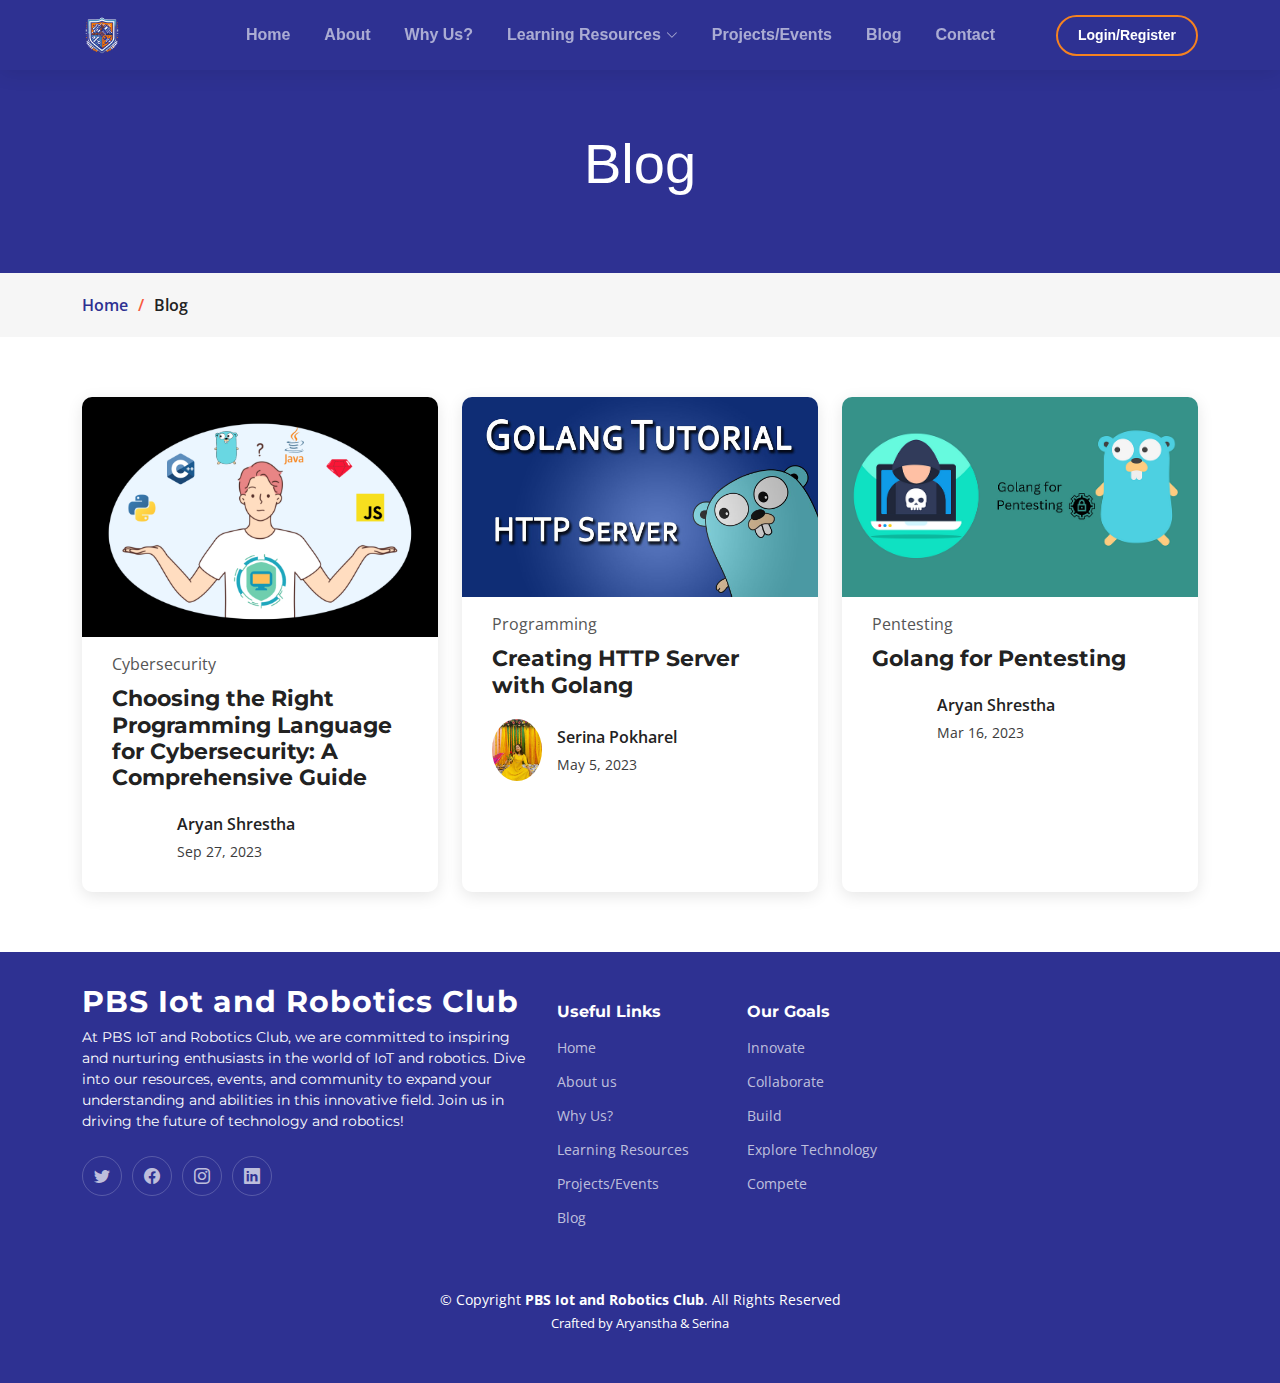
==== blog.html @ 66f0a3c2 "roboiot" ====
<!DOCTYPE html>
<html lang="en">

<head>
  <meta charset="utf-8">
  <meta content="width=device-width, initial-scale=1.0" name="viewport">

  <title>Blog - PBS Iot and Robotics Club</title>
  <meta property="og:url" content="https://pbscybsec.github.io">
  <meta property="og:title" content="Presidential CyberSecurity Club">
  <meta name="og:description" content="Welcome to the PBS CyberSecurity Club. Explore cybersecurity topics and resources with us.">
  <meta name="keywords" content="cybersecurity, PBS CyberSecurity Club, online security, hacking, information security">
  <meta property="og:image" content="https://c-d5tp.onrender.com/assets/img/icons/logo.png">

  <!-- Favicons -->
  <link href="assets/img/logo-scl.svg" rel="icon">
  <link href="assets/img/logo-scl.svg" rel="apple-touch-icon">

  <!-- Google Fonts -->
  <link rel="preconnect" href="https://fonts.googleapis.com">
  <link rel="preconnect" href="https://fonts.gstatic.com" crossorigin>
  <link href="https://fonts.googleapis.com/css2?family=Open+Sans:ital,wght@0,300;0,400;0,500;0,600;0,700;1,300;1,400;1,600;1,700&family=Montserrat:ital,wght@0,300;0,400;0,500;0,600;0,700;1,300;1,400;1,500;1,600;1,700&family=Raleway:ital,wght@0,300;0,400;0,500;0,600;0,700;1,300;1,400;1,500;1,600;1,700&display=swap" rel="stylesheet">

  <!-- Vendor CSS Files -->
  <link href="assets/vendor/bootstrap/css/bootstrap.min.css" rel="stylesheet">
  <link href="assets/vendor/bootstrap-icons/bootstrap-icons.css" rel="stylesheet">
  <link href="assets/vendor/aos/aos.css" rel="stylesheet">
  <link href="assets/vendor/glightbox/css/glightbox.min.css" rel="stylesheet">
  <link href="assets/vendor/swiper/swiper-bundle.min.css" rel="stylesheet">
  <link href='https://unpkg.com/boxicons@2.1.4/css/boxicons.min.css' rel='stylesheet'>

  <link href="assets/css/main.css" rel="stylesheet">
</head>

<body>

<header id="header" class="header d-flex align-items-center">

  <div class="container-fluid container-xl d-flex align-items-center justify-content-between">
    <a href="index.html" class="logo d-flex align-items-center">
      <img src="assets/img/logo-scl.png" alt="">
    </a>
    <nav id="navbar" class="navbar">
      <ul>
        <li><a href="./index.html#hero">Home</a></li>
        <li><a href="./index.html#about">About</a></li>
        <li><a href="./index.html#why-us">Why Us?</a></li>
        <li class="dropdown"><a href=""><span>Learning Resources</span> <i class="bi bi-chevron-down dropdown-indicator"></i></a>
          <ul>
            <li><a href="learning.html">PDF Books</a></li>
            <li><a href="videos.html">Videos</a></li>
            <li><a href="play_ctf.html">Facts</a></li>
            <li><a href="https://wokwi.com/">Build</a></li>
          </ul>
        </li>
        <li><a href="projects.html">Projects/Events</a></li>
        <li><a href="#">Blog</a></li>
        <li><a href="index.html#contact">Contact</a></li>
        <li><a class="getstarted scrollto" href="https://pbscybsec.vercel.app">Login/Register</a></li>
      </ul>
    </nav><!-- .navbar -->

    <i class="mobile-nav-toggle mobile-nav-show bi bi-list"></i>
    <i class="mobile-nav-toggle mobile-nav-hide d-none bi bi-x"></i>

  </div>
</header>

  <!-- End Header -->

  <main id="main">

    <!-- ======= Breadcrumbs ======= -->
    <div class="breadcrumbs">
      <div class="page-header d-flex align-items-center" style="background-image: url('');">
        <div class="container position-relative">
          <div class="row d-flex justify-content-center">
            <div class="col-lg-6 text-center">
              <h2>Blog</h2>
              <p></p>
            </div>
          </div>
        </div>
      </div>
      <nav>
        <div class="container">
          <ol>
            <li><a href="index.html">Home</a></li>
            <li>Blog</li>
          </ol>
        </div>
      </nav>
    </div><!-- End Breadcrumbs -->

    <!-- ======= Blog Section ======= -->
    <section id="blog" class="blog">
      <div class="container" data-aos="fade-up">

        <div class="row gy-4 posts-list">

          <div class="col-xl-4 col-md-6">
            <article>

              <div class="post-img">
                <img src="assets/img/blog/what.png" alt="" class="img-fluid">
              </div>

              <p class="post-category">Cybersecurity</p>

              <h2 class="title">
                <a href="https://aryanstha.medium.com/choosing-the-right-programming-language-for-cybersecurity-a-comprehensive-guide-22551ce1dc45">Choosing the Right Programming Language for Cybersecurity: A Comprehensive Guide</a>
              </h2>

              <div class="d-flex align-items-center">
                <img src="assets/img/" alt="" class="img-fluid post-author-img flex-shrink-0">
                <div class="post-meta">
                  <p class="post-author-list">Aryan Shrestha</p>
                  <p class="post-date">
                    <time datetime="2022-01-01">Sep 27, 2023</time>
                  </p>
                </div>
              </div>

            </article>
          </div><!-- End post list item -->

          <div class="col-xl-4 col-md-6">
            <article>

              <div class="post-img">
                <img src="assets/img/blog/go.jpg" alt="" class="img-fluid">
              </div>

              <p class="post-category">Programming</p>

              <h2 class="title">
                <a href="https://code-chronicles.vercel.app/blogs/creating-a-web-server-with-golang">Creating HTTP Server with Golang</a>
              </h2>

              <div class="d-flex align-items-center">
                <img src="assets/img/blog/serina.jpg" alt="" class="img-fluid post-author-img flex-shrink-0">
                <div class="post-meta">
                  <p class="post-author-list">Serina Pokharel</p>
                  <p class="post-date">
                    <time datetime="2022-01-01">May 5, 2023</time>
                  </p>
                </div>
              </div>

            </article>
          </div><!-- End post list item -->
          <div class="col-xl-4 col-md-6">
            <article>

              <div class="post-img">
                <img src="assets/img/blog/pentest.png" alt="" class="img-fluid">
              </div>

              <p class="post-category">Pentesting</p>

              <h2 class="title">
                <a href="https://medium.com/@aryanstha/golang-for-pentester-part-1-241c0f33ff5e">Golang for Pentesting</a>
              </h2>

              <div class="d-flex align-items-center">
                <img src="assets/img/blog/" alt="" class="img-fluid post-author-img flex-shrink-0">
                <div class="post-meta">
                  <p class="post-author-list">Aryan Shrestha</p>
                  <p class="post-date">
                    <time datetime="2022-01-01">Mar 16, 2023</time>
                  </p>
                </div>
              </div>

            </article>
          </div><!-- End post list item -->


        </div><!-- End blog posts list -->

        <!--div class="blog-pagination">
          <ul class="justify-content-center">
            <li><a href="#">1</a></li>
            <li class="active"><a href="#">2</a></li>
            <li><a href="#">3</a></li>
          </ul>
        </div><-- End blog pagination -->

      </div>
    </section><!-- End Blog Section -->

  </main><!-- End #main -->

  <!-- ======= Footer ======= -->
  <footer id="footer" class="footer">

    <div class="container">
        <div class="row gy-4">
            <div class="col-lg-5 col-md-12 footer-info">
                <a href="index.html" class="logo d-flex align-items-center">
                    <span>PBS Iot and Robotics Club</span>
                </a>
                <p>At PBS IoT and Robotics Club, we are committed to inspiring and nurturing enthusiasts in the world of IoT and robotics. Dive into our resources, events, and community to expand your understanding and abilities in this innovative field. Join us in driving the future of technology and robotics!</p>
                <div class="social-links d-flex mt-4">
                    <a href="#" class="twitter"><i class="bi bi-twitter"></i></a>
                    <a href="https://www.facebook.com/pbscybsec" class="facebook"><i class="bi bi-facebook"></i></a>
                    <a href="#" class="instagram"><i class="bi bi-instagram"></i></a>
                    <a href="#" class="linkedin"><i class="bi bi-linkedin"></i></a>
                </div>
            </div>

            <div class="col-lg-2 col-6 footer-links">
                <h4>Useful Links</h4>
                <ul>
                  <li><a href="#hero">Home</a></li>
                  <li><a href="#about">About us</a></li>
                  <li><a href="#why-us">Why Us?</a></li>
                  <li><a href="#resources">Learning Resources</a></li>
                  <li><a href="#Projects/Events">Projects/Events</a></li>
                  <li><a href="blog.html">Blog</a></li>
              </ul>
          </div>

          <div class="col-lg-2 col-6 footer-links">
              <h4>Our Goals</h4>
              <ul>
                  <li><a href="#">Innovate</a></li>
                  <li><a href="#">Collaborate</a></li>
                  <li><a href="#">Build</a></li>
                  <li><a href="#">Explore Technology</a></li>
                  <li><a href="#">Compete</a></li>
                </ul>
            </div>
        </div>
    </div>

    <div class="container mt-4">
        <div class="copyright">
            &copy; Copyright <strong><span>PBS Iot and Robotics  Club</span></strong>. All Rights Reserved
        </div>
        <div class="credits">
            Crafted by <a href="https://aryanstha.me/">Aryanstha</a> & <a href="https://kanxu.vercel.app/">Serina</a>
        </div>
    </div>

</footer>

</footer>
  <!-- End Footer -->

  <a href="#" class="scroll-top d-flex align-items-center justify-content-center"><i class="bi bi-arrow-up-short"></i></a>

  <div id="preloader"></div>

  <!-- Vendor JS Files -->
  <script src="assets/vendor/bootstrap/js/bootstrap.bundle.min.js"></script>
  <script src="assets/vendor/aos/aos.js"></script>
  <script src="assets/vendor/glightbox/js/glightbox.min.js"></script>
  <script src="assets/vendor/purecounter/purecounter_vanilla.js"></script>
  <script src="assets/vendor/swiper/swiper-bundle.min.js"></script>
  <script src="assets/vendor/isotope-layout/isotope.pkgd.min.js"></script>
  <script src="assets/vendor/php-email-form/validate.js"></script>

  <!-- Template Main JS File -->
  <script src="assets/js/main.js"></script>

</body>

</html>
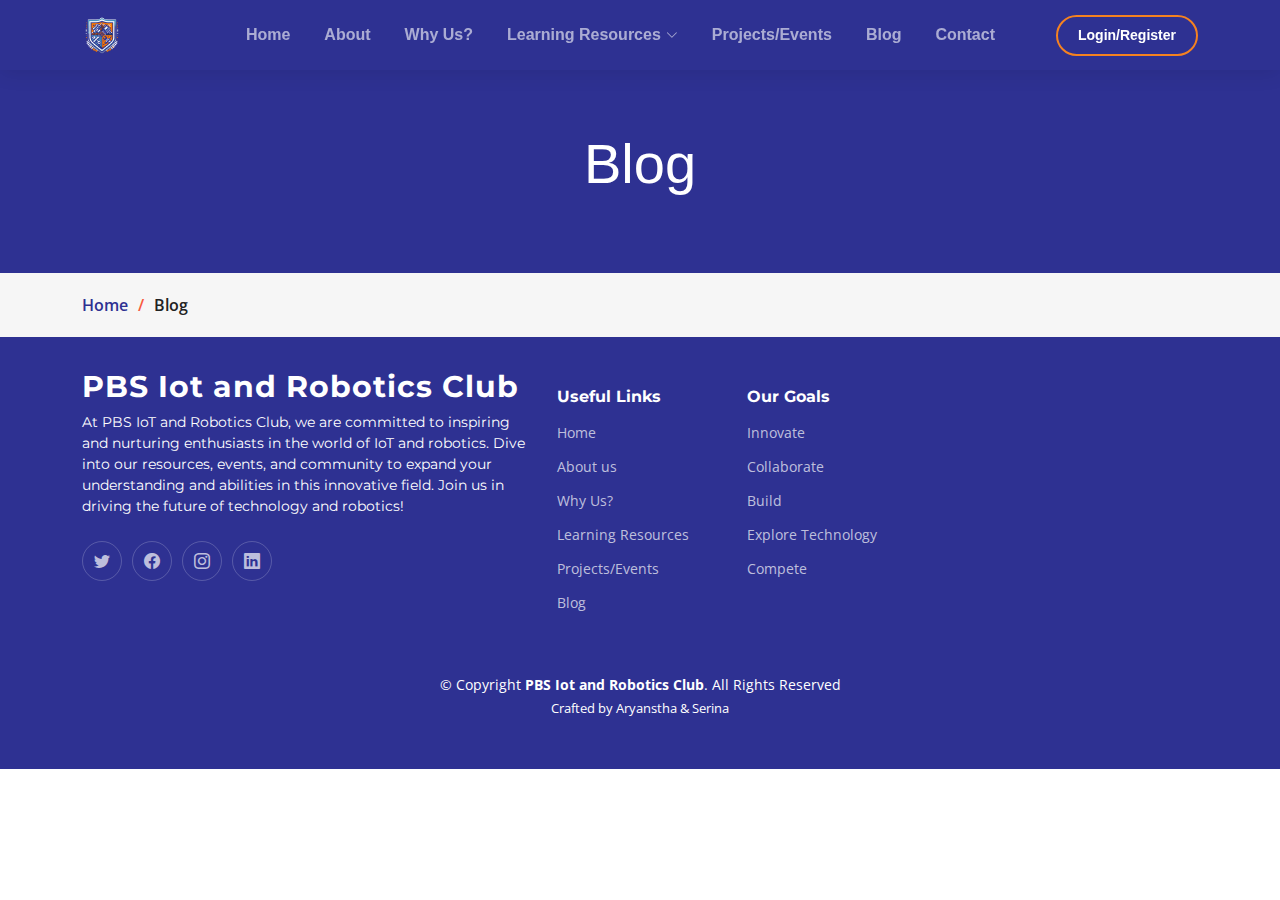
==== commit 9e51b56a: "Update blog.html" ====
--- a/blog.html
+++ b/blog.html
@@ -7,7 +7,7 @@
 
   <title>Blog - PBS Iot and Robotics Club</title>
   <meta property="og:url" content="https://pbscybsec.github.io">
-  <meta property="og:title" content="Presidential CyberSecurity Club">
+  <meta property="og:title" content="Presidential IoT and Robotics Club">
   <meta name="og:description" content="Welcome to the PBS CyberSecurity Club. Explore cybersecurity topics and resources with us.">
   <meta name="keywords" content="cybersecurity, PBS CyberSecurity Club, online security, hacking, information security">
   <meta property="og:image" content="https://c-d5tp.onrender.com/assets/img/icons/logo.png">
@@ -93,88 +93,7 @@
     </div><!-- End Breadcrumbs -->
 
     <!-- ======= Blog Section ======= -->
-    <section id="blog" class="blog">
-      <div class="container" data-aos="fade-up">
-
-        <div class="row gy-4 posts-list">
-
-          <div class="col-xl-4 col-md-6">
-            <article>
-
-              <div class="post-img">
-                <img src="assets/img/blog/what.png" alt="" class="img-fluid">
-              </div>
-
-              <p class="post-category">Cybersecurity</p>
-
-              <h2 class="title">
-                <a href="https://aryanstha.medium.com/choosing-the-right-programming-language-for-cybersecurity-a-comprehensive-guide-22551ce1dc45">Choosing the Right Programming Language for Cybersecurity: A Comprehensive Guide</a>
-              </h2>
-
-              <div class="d-flex align-items-center">
-                <img src="assets/img/" alt="" class="img-fluid post-author-img flex-shrink-0">
-                <div class="post-meta">
-                  <p class="post-author-list">Aryan Shrestha</p>
-                  <p class="post-date">
-                    <time datetime="2022-01-01">Sep 27, 2023</time>
-                  </p>
-                </div>
-              </div>
-
-            </article>
-          </div><!-- End post list item -->
-
-          <div class="col-xl-4 col-md-6">
-            <article>
-
-              <div class="post-img">
-                <img src="assets/img/blog/go.jpg" alt="" class="img-fluid">
-              </div>
-
-              <p class="post-category">Programming</p>
-
-              <h2 class="title">
-                <a href="https://code-chronicles.vercel.app/blogs/creating-a-web-server-with-golang">Creating HTTP Server with Golang</a>
-              </h2>
-
-              <div class="d-flex align-items-center">
-                <img src="assets/img/blog/serina.jpg" alt="" class="img-fluid post-author-img flex-shrink-0">
-                <div class="post-meta">
-                  <p class="post-author-list">Serina Pokharel</p>
-                  <p class="post-date">
-                    <time datetime="2022-01-01">May 5, 2023</time>
-                  </p>
-                </div>
-              </div>
-
-            </article>
-          </div><!-- End post list item -->
-          <div class="col-xl-4 col-md-6">
-            <article>
-
-              <div class="post-img">
-                <img src="assets/img/blog/pentest.png" alt="" class="img-fluid">
-              </div>
-
-              <p class="post-category">Pentesting</p>
-
-              <h2 class="title">
-                <a href="https://medium.com/@aryanstha/golang-for-pentester-part-1-241c0f33ff5e">Golang for Pentesting</a>
-              </h2>
-
-              <div class="d-flex align-items-center">
-                <img src="assets/img/blog/" alt="" class="img-fluid post-author-img flex-shrink-0">
-                <div class="post-meta">
-                  <p class="post-author-list">Aryan Shrestha</p>
-                  <p class="post-date">
-                    <time datetime="2022-01-01">Mar 16, 2023</time>
-                  </p>
-                </div>
-              </div>
-
-            </article>
-          </div><!-- End post list item -->
-
+  
 
         </div><!-- End blog posts list -->
 
@@ -266,4 +185,4 @@
 
 </body>
 
-</html>+</html>
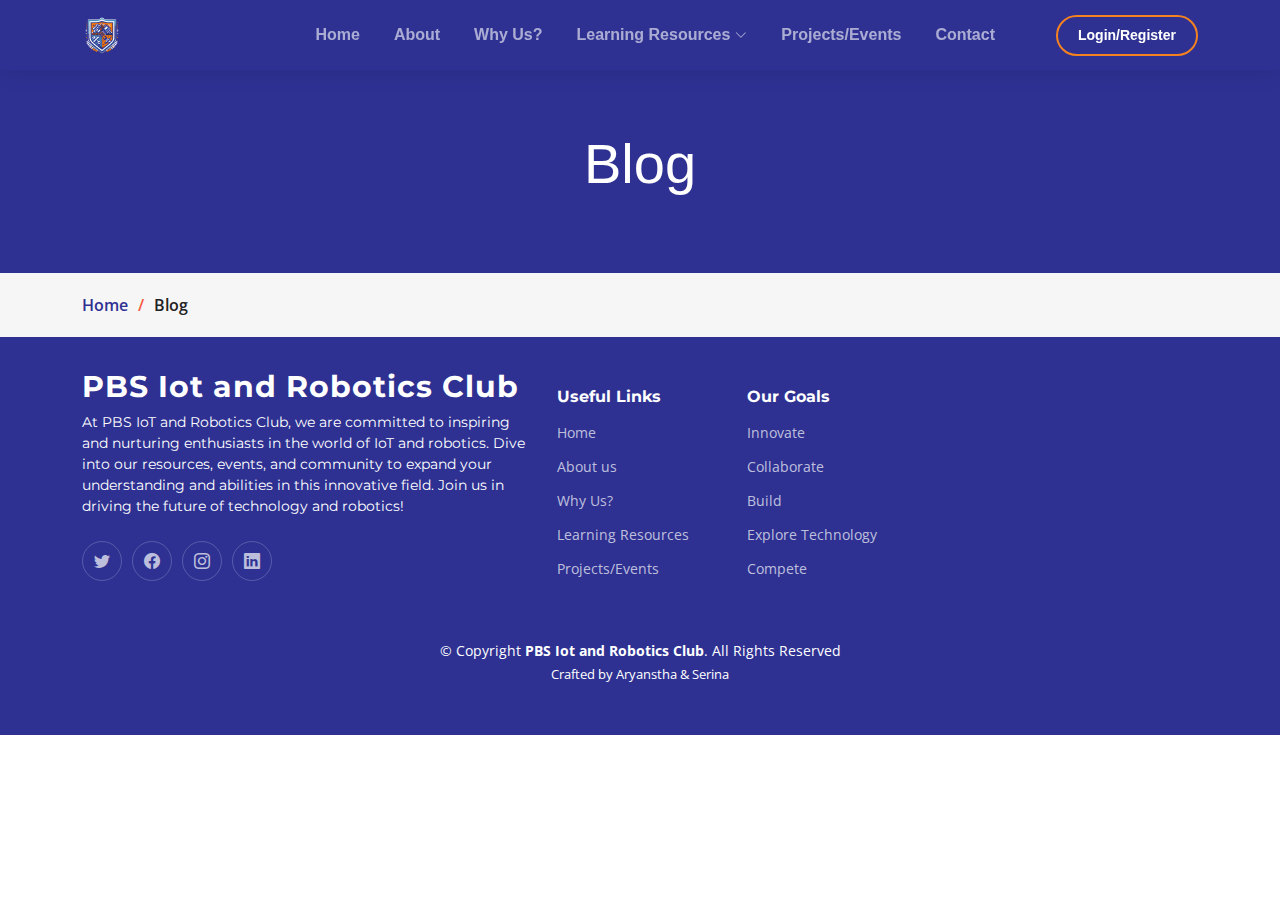
==== commit 3dec01ce: "Update blog.html" ====
--- a/blog.html
+++ b/blog.html
@@ -54,7 +54,7 @@
           </ul>
         </li>
         <li><a href="projects.html">Projects/Events</a></li>
-        <li><a href="#">Blog</a></li>
+       
         <li><a href="index.html#contact">Contact</a></li>
         <li><a class="getstarted scrollto" href="https://pbscybsec.vercel.app">Login/Register</a></li>
       </ul>
@@ -136,7 +136,7 @@
                   <li><a href="#why-us">Why Us?</a></li>
                   <li><a href="#resources">Learning Resources</a></li>
                   <li><a href="#Projects/Events">Projects/Events</a></li>
-                  <li><a href="blog.html">Blog</a></li>
+                  
               </ul>
           </div>
 
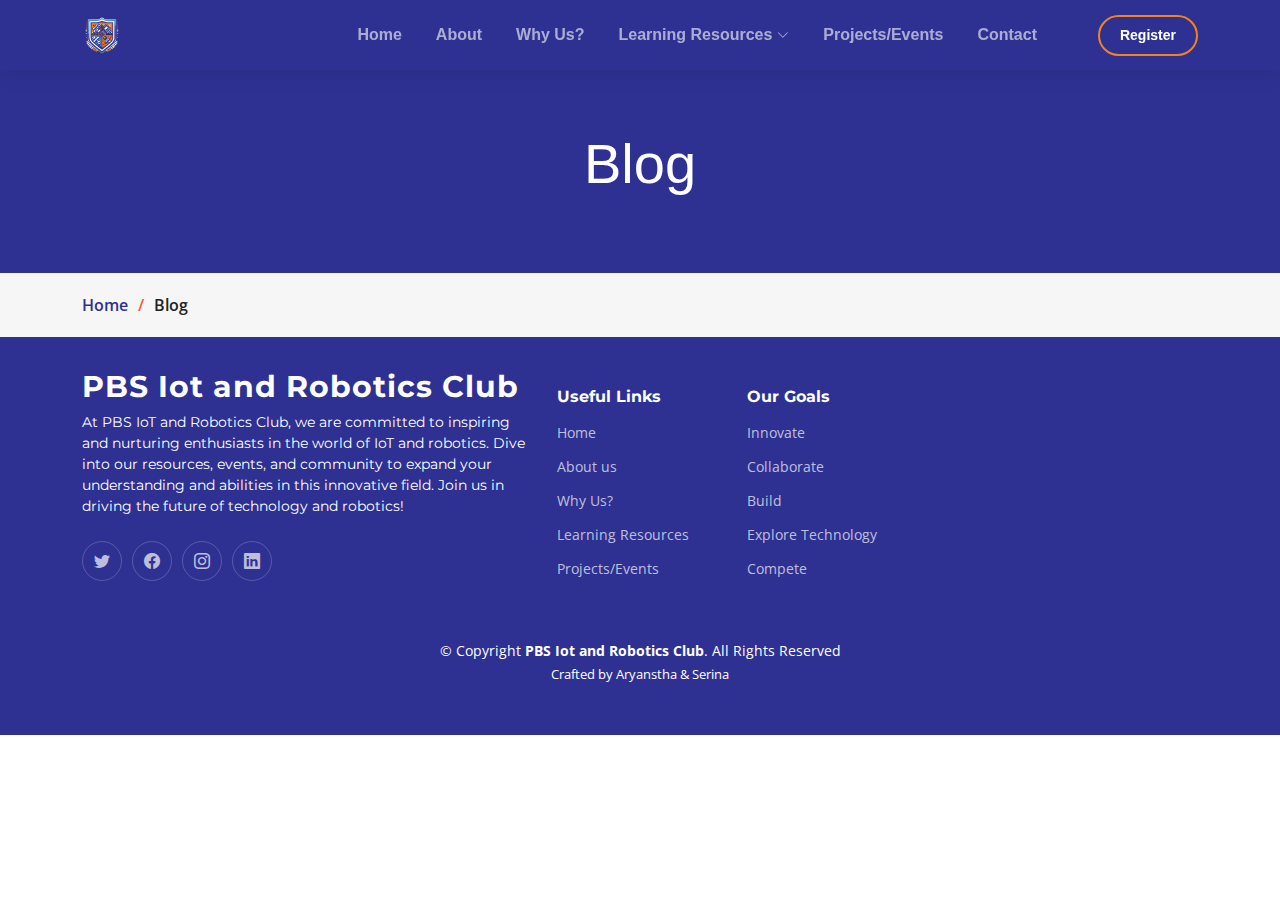
==== commit a05ca85f: "Update blog.html" ====
--- a/blog.html
+++ b/blog.html
@@ -56,7 +56,7 @@
         <li><a href="projects.html">Projects/Events</a></li>
        
         <li><a href="index.html#contact">Contact</a></li>
-        <li><a class="getstarted scrollto" href="https://pbscybsec.vercel.app">Login/Register</a></li>
+        <li><a class="getstarted scrollto" href="https://pbscybsec.vercel.app">Register</a></li>
       </ul>
     </nav><!-- .navbar -->
 
